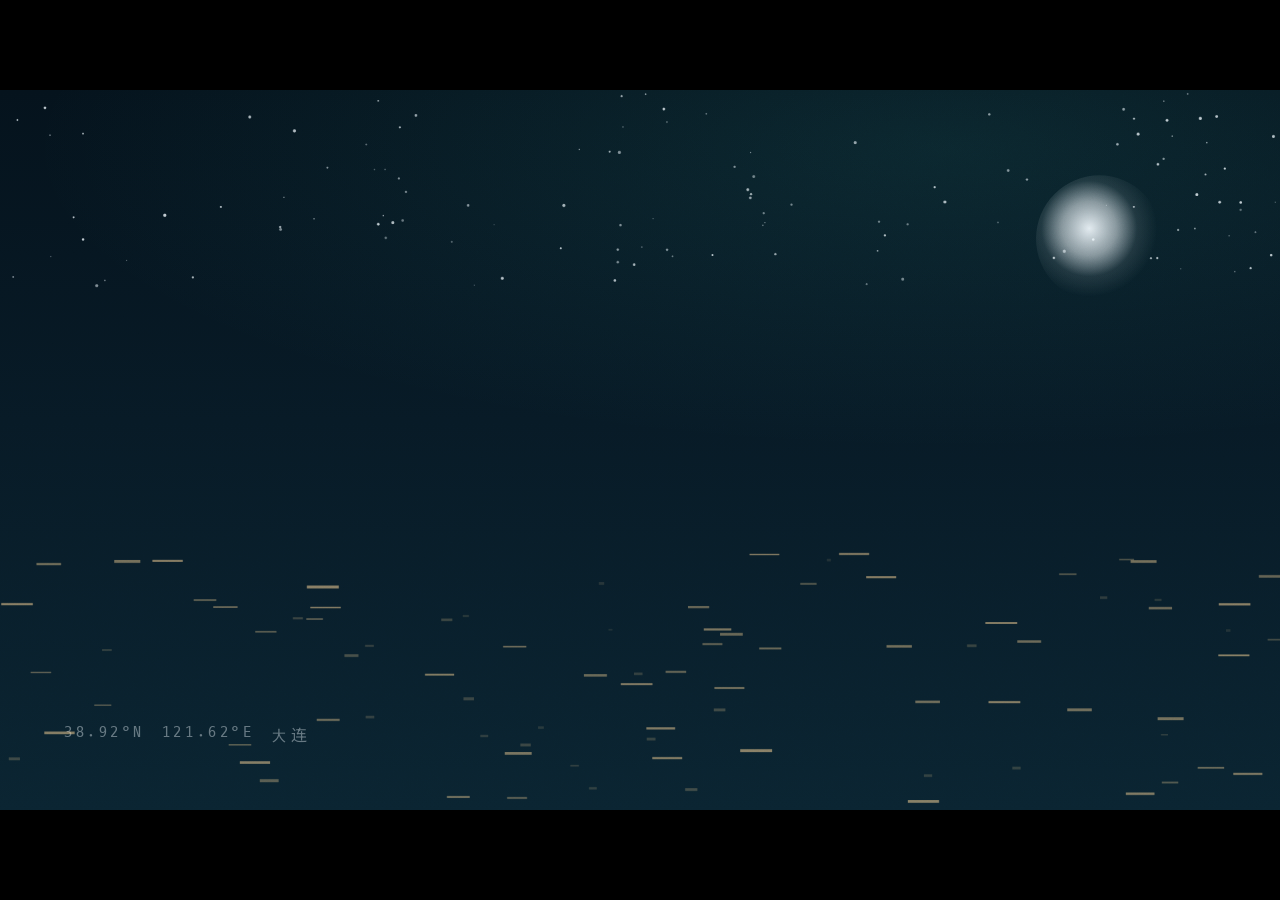
==== d/index.html @ abb71cd9 "手机竖屏版：新增 9:16 重新排版版 + 按屏幕自动分发的入口 - 目录改为 /d/（16:9 · 1920×1080）+ /m/（9:16 · 1080×1920）+ 根入口 index.html" ====
<!doctype html>
<html lang="zh-CN">
<head>
  <meta charset="utf-8">
  <meta name="viewport" content="width=device-width, initial-scale=1">
  <title>大连，真是一次美妙的旅行</title>
  <link rel="stylesheet" href="css/player.css">
  <link rel="stylesheet" href="css/fxkit.css">
  <link rel="stylesheet" href="css/typefx.css">
  <link rel="stylesheet" href="css/fonts.css">
  <link rel="stylesheet" href="css/style.css">
</head>
<body>
  <div id="stage" data-width="1920" data-height="1080">

    <!-- persistent layers: sea colour, mood tint, drawn water/stars/steam -->
    <div class="bgsea"></div>
    <div class="tint"></div>
    <canvas class="field" id="field"></canvas>

    <!-- s01 · 开场 -->
    <section class="scene" id="s01">
      <div class="cam">
        <div class="moon"></div>
        <h1 class="hook">大海和 <em>时间</em>一起<br>造就的城市</h1>
        <div class="horizon"></div>
        <p class="hook-sub">中国 辽宁省 · 辽东半岛</p>
      </div>
    </section>

    <!-- s02 · 地图与不冻港 -->
    <section class="scene" id="s02">
      <div class="cam" id="cam02">
        <svg class="map" viewBox="0 0 1920 1080" width="1920" height="1080" aria-label="辽东半岛地图">
          <g class="coast"></g>
        </svg>
      </div>
      <!-- the type stays put while the camera travels: it must stay readable at every moment -->
      <div class="map-text">
        <p class="kicker">39°N · 121°E</p>
        <h2 class="serif-h">辽东半岛的<br>最南端，大连</h2>
        <p class="sub">冬天也不结冰的不冻港</p>
      </div>
    </section>

    <!-- s03 · 规模 -->
    <section class="scene" id="s03">
      <div class="cam" id="cam03">
        <div class="num-block" id="blk-pop">
          <p class="kicker">城市人口</p>
          <p class="num"><span class="v" id="popNum">745</span><span class="unit">万人</span></p>
          <p class="num-label">2020年人口普查</p>
        </div>
        <div class="num-block" id="blk-coast">
          <p class="num"><span class="v" id="coastNum">1,900</span><span class="unit">km</span></p>
          <p class="num-label">城市管理的海岸线 · 260多个岛屿</p>
        </div>
        <svg class="coastline" viewBox="0 0 900 760" width="900" height="760" aria-label="海岸线">
          <path class="cl-line" d="M20 470 C 130 400 190 520 300 455 C 400 396 470 505 570 430 C 660 362 760 470 880 392" />
          <g class="isles"></g>
        </svg>
      </div>
    </section>

    <!-- s04 · 星海广场 -->
    <section class="scene" id="s04">
      <div class="cam" id="cam04">
        <div class="sun"></div>
        <svg class="plaza-svg" viewBox="0 0 1920 1080" width="1920" height="1080" aria-label="星海广场">
          <path class="skyline" d="M860 640 L860 545 L930 545 L930 505 L1005 505 L1005 575 L1085 575 L1085 460 L1155 460 L1155 530 L1235 530 L1235 490 L1310 490 L1310 560 L1390 560 L1390 425 L1470 425 L1470 515 L1550 515 L1550 470 L1630 470 L1630 550 L1710 550 L1710 495 L1800 495 L1800 565 L1890 565 L1890 640 Z" />
          <line class="hr" x1="0" y1="640" x2="1920" y2="640" />
          <ellipse class="plaza" cx="960" cy="880" rx="700" ry="120" />
          <g class="plaza-stars"></g>
        </svg>
        <div class="s04-text">
          <p class="kicker">星海广场</p>
          <h2 class="serif-h">星之海</h2>
          <p class="sub">名字并不夸张的地方</p>
        </div>
      </div>
    </section>

    <!-- s05 · 有轨电车 -->
    <section class="scene" id="s05">
      <div class="cam" id="cam05">
        <svg class="tram-wrap" viewBox="0 0 1920 1080" width="1920" height="1080" aria-label="有轨电车">
          <g class="tram"></g>
        </svg>
        <div class="s05-text">
          <p class="kicker">有轨电车</p>
          <h2 class="serif-h">一百多年<br>的轨道</h2>
        </div>
      </div>
    </section>

    <!-- s06 · 俄罗斯风情街 -->
    <section class="scene" id="s06">
      <div class="cam" id="cam06">
        <svg class="street-wrap" viewBox="0 0 2600 1080" width="2600" height="1080" aria-label="俄罗斯风情街">
          <g class="street"></g>
        </svg>
      </div>
      <!-- fixed type over the travelling street -->
      <div class="s06-text">
        <p class="kicker">俄罗斯风情街</p>
        <h2 class="serif-h">远东的巴黎</h2>
        <p class="sub">俄罗斯人梦想中的港口城市</p>
      </div>
    </section>

    <!-- s07 · 旅顺 -->
    <section class="scene" id="s07">
      <div class="cam" id="cam07">
        <svg class="port-wrap" viewBox="0 0 1920 1080" width="1920" height="1080" aria-label="旅顺的老港">
          <defs>
            <linearGradient id="beamGrad" x1="1" y1="0" x2="0" y2="0">
              <stop offset="0%" stop-color="rgba(255, 214, 150, 0.55)" />
              <stop offset="100%" stop-color="rgba(255, 214, 150, 0)" />
            </linearGradient>
          </defs>
          <g class="beam-g">
            <path class="beam" d="M1108 296 L140 96 L140 496 Z" />
          </g>
          <g class="lh">
            <rect x="1072" y="330" width="72" height="370" />
            <rect x="1060" y="296" width="96" height="40" />
            <path class="lamp" d="M1084 296 L1132 296 L1122 258 L1094 258 Z" />
            <circle class="lamp-gl" cx="1108" cy="276" r="26" />
          </g>
          <line class="hr" x1="0" y1="700" x2="1920" y2="700" />
          <g class="pier">
            <rect x="900" y="700" width="120" height="54" />
            <rect x="1060" y="706" width="96" height="48" />
            <rect x="1196" y="700" width="140" height="54" />
            <rect x="1380" y="710" width="88" height="44" />
            <rect x="1508" y="702" width="130" height="52" />
            <rect x="1680" y="712" width="90" height="42" />
          </g>
          <g class="cranes">
            <path d="M1300 700 L1300 470 L1420 470 L1420 500 L1330 500" />
            <path d="M1560 700 L1560 520 L1660 520 L1660 548 L1590 548" />
          </g>
          <g class="reflect">
            <line x1="880" y1="760" x2="1260" y2="760" />
            <line x1="960" y1="806" x2="1200" y2="806" />
            <line x1="1180" y1="780" x2="1520" y2="780" />
            <line x1="1240" y1="826" x2="1440" y2="826" />
          </g>
        </svg>
        <div class="s07-text">
          <p class="kicker">旅顺 · 旧称亚瑟港</p>
          <h2 class="serif-h">上个世纪的<br>港口</h2>
        </div>
      </div>
    </section>

    <!-- s08 · 餐桌 -->
    <section class="scene" id="s08">
      <div class="cam" id="cam08">
        <div class="table-top"></div>
        <svg class="dish-wrap" viewBox="0 0 1920 1080" width="1920" height="1080" aria-label="一桌海味">
          <ellipse class="plate-rim" cx="1250" cy="620" rx="400" ry="310" />
          <ellipse class="plate" cx="1250" cy="620" rx="368" ry="282" />
          <g class="food abalone" transform="translate(1150 470)">
            <ellipse class="body" cx="0" cy="0" rx="66" ry="46" />
            <path class="top" d="M-54 -8 C -30 -40 30 -40 54 -8 C 30 10 -30 10 -54 -8 Z" />
            <circle class="hole" cx="-30" cy="6" r="6" />
            <circle class="hole" cx="-8" cy="12" r="6" />
            <circle class="hole" cx="16" cy="10" r="6" />
            <circle class="hole" cx="36" cy="2" r="5" />
          </g>
          <g class="food urchin" transform="translate(1435 630)">
            <path class="spikes" d="M0 -46 L-10 -78 M18 -42 L34 -70 M34 -30 L62 -46 M42 -12 L74 -14 M42 12 L74 16 M34 30 L62 48 M18 42 L32 70 M0 46 L-8 78 M-18 42 L-34 70 M-34 30 L-62 48 M-42 12 L-74 16 M-42 -12 L-74 -14 M-34 -30 L-62 -46 M-18 -42 L-32 -70" />
            <circle class="body" cx="0" cy="0" r="46" />
            <circle class="core" cx="-8" cy="-6" r="14" />
          </g>
          <g class="food scallop" transform="translate(1250 810)">
            <path class="fan" d="M-84 -18 L0 -104 L84 -18 A 96 96 0 0 1 -84 -18 Z" />
            <path class="ridges" d="M0 -104 L0 -6 M-38 -78 L-24 -6 M38 -78 L24 -6 M-66 -48 L-46 -8 M66 -48 L46 -8" />
            <circle class="hinge" cx="0" cy="-10" r="12" />
          </g>
        </svg>
        <div class="s08-text">
          <p class="kicker">海鲜</p>
          <h2 class="serif-h">晚餐变成<br>大海</h2>
        </div>
      </div>
    </section>

    <!-- s09 · 金石滩，夏天与冬天 -->
    <section class="scene" id="s09">
      <div class="cam" id="cam09">
        <div class="season summer">
          <div class="sky warm"></div>
          <div class="water teal"></div>
          <div class="shore gold"></div>
          <svg class="fig-wrap" viewBox="0 0 1920 1080" width="1920" height="1080" aria-hidden="true">
            <g class="pebbles"></g>
            <g class="crowd">
              <path d="M420 905 a 22 22 0 0 1 44 0 l 10 72 h -64 Z" />
              <circle cx="442" cy="852" r="17" />
              <path d="M540 915 a 20 20 0 0 1 40 0 l 9 62 h -58 Z" />
              <circle cx="560" cy="866" r="15" />
              <path d="M1420 900 a 22 22 0 0 1 44 0 l 10 76 h -64 Z" />
              <circle cx="1442" cy="847" r="17" />
              <path class="umbrella" d="M700 830 q 90 -70 180 0 Z" />
              <line class="pole" x1="790" y1="830" x2="790" y2="905" />
              <path class="umbrella" d="M1540 855 q 84 -66 168 0 Z" />
              <line class="pole" x1="1624" y1="855" x2="1624" y2="925" />
            </g>
          </svg>
        </div>
        <div class="season winter">
          <div class="sky cold"></div>
          <div class="water silver"></div>
          <div class="shore pale"></div>
          <svg class="fig-wrap" viewBox="0 0 1920 1080" width="1920" height="1080" aria-hidden="true">
            <g class="walker" transform="translate(760 905)">
              <ellipse class="shadow" cx="0" cy="6" rx="120" ry="14" />
              <circle cx="0" cy="-96" r="18" />
              <path d="M-22 -74 a 22 22 0 0 1 44 0 l 8 74 h -60 Z" />
            </g>
          </svg>
        </div>
        <div class="hline"></div>
        <div class="s09-text">
          <div class="t1">
            <p class="kicker">金石滩 · 夏</p>
            <h2 class="serif-h">金色卵石海滩</h2>
          </div>
          <div class="t2">
            <p class="kicker">金石滩 · 冬</p>
            <h2 class="serif-h">冷成银色的海</h2>
          </div>
        </div>
      </div>
    </section>

    <!-- s10 · 距离 -->
    <section class="scene" id="s10">
      <div class="cam" id="cam10">
        <svg class="chart-wrap" viewBox="0 0 1920 1080" width="1920" height="1080" aria-label="从首尔到大连">
          <g class="dotgrid"></g>
          <path class="arc" d="M420 780 Q 950 430 1480 420" />
          <circle class="pt" cx="420" cy="780" r="11" />
          <circle class="pt pt2" cx="1480" cy="420" r="11" />
          <g class="plane"><path d="M0 -30 L7 -12 L30 -6 L7 0 L4 30 L-4 30 L-7 0 L-30 -6 L-7 -12 Z" /></g>
        </svg>
        <p class="city-label lbl-seoul">首尔 · ICN</p>
        <p class="city-label lbl-dalian">大连 · DLC</p>
        <div class="s10-text">
          <span class="hero">1个半小时</span>
          <p class="sub">从首尔出发，周末就能到</p>
        </div>
      </div>
    </section>

    <!-- s11 · 结尾卡 -->
    <section class="scene" id="s11">
      <div class="cam" id="cam11">
        <div class="horizon end"></div>
        <div class="end-text">
          <h1 class="end-title">大连，真是一次美妙的旅行</h1>
          <p class="end-sub">DALIAN · 辽宁 · 中国</p>
        </div>
      </div>
    </section>

    <!-- signature wipe: the horizon line becomes a panel that carries the cut -->
    <div class="sweep"></div>

    <div class="hud">
      <span>38.92°N</span><span>121.62°E</span><span>大连</span>
    </div>

    <svg class="grain" width="1920" height="1080" aria-hidden="true">
      <filter id="grainF"><feTurbulence type="fractalNoise" baseFrequency="0.8" numOctaves="3" stitchTiles="stitch" /><feColorMatrix values="0 0 0 0 1  0 0 0 0 1  0 0 0 0 1  0 0 0 0.05 0" /></filter>
      <rect width="100%" height="100%" filter="url(#grainF)" />
    </svg>
  </div>

  <script src="vendor/gsap/gsap.min.js"></script>
  <script src="vendor/gsap/SplitText.min.js"></script>
  <script src="vendor/gsap/CustomEase.min.js"></script>
  <script src="vendor/gsap/CustomBounce.min.js"></script>
  <script src="vendor/gsap/CustomWiggle.min.js"></script>
  <script src="vendor/gsap/DrawSVGPlugin.min.js"></script>
  <script src="vendor/gsap/MorphSVGPlugin.min.js"></script>
  <script src="vendor/gsap/MotionPathPlugin.min.js"></script>
  <script src="vendor/gsap/TextPlugin.min.js"></script>
  <script src="vendor/gsap/ScrambleTextPlugin.min.js"></script>
  <script src="js/cues.js"></script>
  <script>
    /* This piece has no narration — its track is pure silence. Telling the engine so (audio: '') makes it drive
       the clock itself: playback starts instantly, nothing waits for the mp3, and the browser's audio autoplay
       policy is never involved (which is what used to leave the start screen on screen).
       Delete this block the moment the piece gets a real narration track (script.json "narration": true). */
    (function () {
      const d = window.VIDEO_DATA;
      if (d && d.narration === false) { d.audio = ''; d.audioDuration = 0; }
    })();
  </script>
  <script src="js/player.js"></script>
  <script src="js/fxkit.js"></script>
  <script src="js/typefx.js"></script>
  <script src="js/art/core.js"></script>
  <script src="js/art/coast.js"></script>
  <script src="js/art/tram.js"></script>
  <script src="js/art/street.js"></script>
  <script src="js/scenes.js"></script>
  <script>
    /* The piece plays itself, in the window, the moment it has rendered — no buttons, no start screen.
       The player's start screen is hidden while that works; it comes back by itself (with its buttons) only if
       the browser refuses to start. `?noautoplay` holds the first frame: press Space (window) or Enter (fullscreen)
       when your recorder is rolling. */
    (function () {
      /* the player's own start screen speaks Korean or English; this piece is Chinese, so localize it.
         (It normally never shows — only if autoplay is refused, or with ?noautoplay.) */
      function localize() {
        const title = document.querySelector('.vp-start-title');
        if (title) title.textContent = '载入中…';
        const btns = document.querySelectorAll('.vp-start-buttons .vp-btn');
        if (btns[0]) btns[0].textContent = '▶ 全屏播放';
        if (btns[1]) btns[1].textContent = '窗口内播放';
        const hint = document.querySelector('.vp-start-hint');
        if (hint) hint.textContent = 'Space 播放/暂停 · ←/→ 0.5 秒（Shift 5 秒）· Shift+>/< 变速 · F 全屏 · C 字幕 · D 调试 · R 重播';
      }

      document.body.classList.add('vp-nostart');
      const noAuto = /[?&]noautoplay\b/.test(location.search);
      if (noAuto) document.body.classList.remove('vp-nostart');

      function giveUp() { document.body.classList.remove('vp-nostart'); }   // show the player's own screen

      /* ask the browser first: if it says autoplay is not allowed here, don't even try (and leave the
         player's own screen up so a click can still start the piece). */
      function policyAllows() {
        try {
          const p = navigator.getAutoplayPolicy && navigator.getAutoplayPolicy('mediaelement');
          return !p || p !== 'disallowed';
        } catch (_) { return true; }
      }

      function begin() {
        const v = window.__video;
        if (!v || !policyAllows()) return giveUp();

        /* stay out of the way if anything else drives the playhead first: a verification tool, a recorder
           script, or a viewer scrubbing. Only start by ourselves if nobody has touched it. */
        let armed = true;
        const nativeSeek = v.seek;
        v.seek = function (x) { armed = false; return nativeSeek.apply(v, arguments); };

        let wait = 0;
        function arm() {
          if (!armed) return giveUp();
          if (++wait < 72) return requestAnimationFrame(arm);      // ~1.2 s of stillness, then start
          let tries = 0;
          function watch() {
            if (document.body.classList.contains('vp-playing')) return;   // running: nothing to show
            if (++tries < 100) requestAnimationFrame(watch);              // ~1.5 s grace, then fall back
            else giveUp();
          }
          try {
            Promise.resolve(v.play()).then(() => requestAnimationFrame(watch)).catch(giveUp);
          } catch (_) { giveUp(); }
        }
        requestAnimationFrame(arm);
      }

      function ready() { localize(); if (!noAuto) begin(); }

      if (document.body.classList.contains('vp-ready')) ready();
      else new MutationObserver((_, o) => {
        if (document.body.classList.contains('vp-ready')) { o.disconnect(); ready(); }
      }).observe(document.body, { attributes: true, attributeFilter: ['class'] });
    })();
  </script>
</body>
</html>
---- d/css/player.css ----
/* player.css — runtime chrome (stage scaling, start screen, captions, debug bar).
   Author styles go in style.css. */

/* Fonts — ONLY SIL OFL 1.1 catalogue fonts, downloaded from their official sources by new_project.mjs /
   add_font.mjs (sha256-verified) and kept unmodified with their licence files in fonts/. Never name a system or remote font anywhere (system-ui, Menlo, SF Mono, Arial, Malgun Gothic…):
   they differ per machine, so the recording won't match what was verified, and some carry
   licences that don't allow use in a published video. Check with scripts/check_fonts.mjs. */
@font-face {
  font-family: 'Pretendard';           /* © Kil Hyung-jin · OFL 1.1 · fonts/Pretendard-LICENSE.txt */
  src: url('../fonts/PretendardVariable.woff2') format('woff2');
  font-weight: 45 920;
  font-style: normal;
  font-display: block;
}
@font-face {
  font-family: 'D2Coding';             /* © NAVER · OFL 1.1 (RFN "D2Coding": keep the file unmodified) · fonts/d2coding/OFL.txt */
  src: url('../fonts/d2coding/D2Coding-Ver1.3.3-20260725.ttf') format('truetype');
  font-weight: 100 599;
  font-style: normal;
  font-display: block;
}
@font-face {
  font-family: 'D2Coding';
  src: url('../fonts/d2coding/D2CodingBold-Ver1.3.3-20260725.ttf') format('truetype');
  font-weight: 600 900;
  font-style: normal;
  font-display: block;
}

html, body {
  margin: 0;
  height: 100%;
  background: #000;
  overflow: hidden;
}

body {
  font-family: 'Pretendard', sans-serif;
  -webkit-font-smoothing: antialiased;
  -moz-osx-font-smoothing: grayscale;
}

/* The stage is designed at a fixed logical size (data-width × data-height) and scaled to fit. */
#stage {
  position: absolute;
  left: 50%;
  top: 50%;
  transform-origin: 50% 50%;
  overflow: hidden;
  word-break: keep-all;          /* Korean: break lines between words, not syllables */
  overflow-wrap: break-word;
}

#stage > .scene {
  position: absolute;
  inset: 0;
}

body.vp-playing:not(.vp-cursor),
body.vp-ended:not(.vp-cursor) {
  cursor: none;
}

/* ---------- start screen ---------- */
.vp-start {
  position: fixed;
  inset: 0;
  z-index: 100;
  display: flex;
  flex-direction: column;
  align-items: center;
  justify-content: center;
  gap: 28px;
  background: rgba(8, 9, 12, 0.72);
  backdrop-filter: blur(10px);
  color: #fff;
  text-align: center;
  padding: 24px;
}
.vp-start.vp-hidden { display: none; }
.vp-start-title {
  font-size: clamp(22px, 3.2vw, 44px);
  font-weight: 700;
  letter-spacing: -0.02em;
  max-width: 900px;
  word-break: keep-all;
}
.vp-start-title.vp-error { color: #ff8a80; font-size: 20px; font-weight: 600; }
.vp-start-buttons { display: flex; gap: 12px; flex-wrap: wrap; justify-content: center; }
.vp-btn {
  font: inherit;
  font-size: 17px;
  font-weight: 600;
  padding: 14px 26px;
  border-radius: 999px;
  border: 1px solid rgba(255, 255, 255, 0.35);
  background: transparent;
  color: #fff;
  cursor: pointer;
}
.vp-btn-primary { background: #fff; color: #0b0c10; border-color: #fff; }
.vp-btn:disabled { opacity: 0.4; cursor: default; }
.vp-btn:focus-visible { outline: 3px solid #7cc4ff; outline-offset: 3px; }
.vp-start-hint { font-size: 13px; opacity: 0.6; }
.vp-start-warn { font-size: 14px; color: #ffcc80; }
.vp-start-warn:empty { display: none; }

/* ---------- captions (inside the stage, so they scale with it) ----------
   Defaults: Noto Sans KR Bold, one line, as low as possible with a small margin.
   Override on #stage: --caption-bottom, --caption-max, --caption-font. */
.vp-captions {
  position: absolute;
  left: 50%;
  bottom: var(--caption-bottom, 20px);
  transform: translateX(-50%);
  z-index: 1000;
  max-width: var(--caption-max, 80%);
  padding: 0.35em 0.9em;
  border-radius: 0.35em;
  background: rgba(0, 0, 0, 0.62);
  color: #fff;
  font-family: var(--caption-font, 'Noto Sans KR', 'Pretendard', sans-serif);
  font-size: 40px;
  font-weight: 700;
  line-height: 1.4;
  letter-spacing: -0.01em;
  text-align: center;
  white-space: nowrap;           /* always one line — player.js cuts long cues into timed segments */
  opacity: 0;
  pointer-events: none;
}
.vp-captions.vp-on { opacity: 1; }
.vp-captions.vp-measure { visibility: hidden; opacity: 0; left: 0; bottom: 0; transform: none; max-width: none; }

/* ---------- debug bar (outside the stage) ---------- */
.vp-debug {
  position: fixed;
  left: 0;
  right: 0;
  bottom: 0;
  z-index: 90;
  padding: 10px 16px 14px;
  background: rgba(0, 0, 0, 0.78);
  color: #e8e8e8;
  font: 13px/1.4 'D2Coding', 'Pretendard', monospace;
  display: none;
}
.vp-debug.vp-on { display: block; }
.vp-debug-info { white-space: nowrap; overflow: hidden; text-overflow: ellipsis; margin-bottom: 8px; }
.vp-debug-bar { position: relative; height: 18px; background: #2a2d34; border-radius: 4px; cursor: pointer; overflow: hidden; }
.vp-debug-fill { position: absolute; left: 0; top: 0; bottom: 0; background: rgba(124, 196, 255, 0.35); pointer-events: none; }
.vp-debug-mark { position: absolute; top: 3px; bottom: 3px; background: rgba(255, 255, 255, 0.22); border-left: 2px solid #7cc4ff; pointer-events: none; }

/* ---------- playback speed toast (outside the stage) ---------- */
.vp-rate {
  position: fixed; left: 50%; top: 12%; transform: translateX(-50%);
  z-index: 200; pointer-events: none;
  padding: 10px 20px; border-radius: 999px;
  background: rgba(0, 0, 0, 0.62); color: #fff;
  font: 600 20px/1.2 'Pretendard', sans-serif;
  opacity: 0; transition: opacity 0.2s ease;
}
.vp-rate.vp-on { opacity: 1; }
---- d/css/fxkit.css ----
/* fxkit.css — styles for js/fxkit.js (link after player.css). Layers are created by FXKit.install(). */

.fxkit-layer { position: absolute; inset: 0; pointer-events: none; overflow: hidden; }
.fxkit-canvas { position: absolute; left: 0; top: 0; pointer-events: none; }
.fxkit-flash { position: absolute; inset: 0; pointer-events: none; opacity: 0; }

/* rings / pings: a 200px circle scaled by GSAP (size 1 = 200px diameter) */
.fxkit-ring { position: absolute; left: 0; top: 0; width: 200px; height: 200px; margin: -100px 0 0 -100px;
              border-radius: 50%; border: 3px solid var(--fxkit-ring, rgb(var(--fxkit-accent-rgb, 89, 243, 224))); box-sizing: border-box; opacity: 0; }

/* comic SFX word: display font (falls back to the stage font if --display is not installed) with a white outline */
.fxkit-sfx { position: absolute; left: 0; top: 0; font-family: var(--display); font-weight: 900; font-size: 130px; line-height: 1;
             white-space: nowrap; color: var(--fxkit-sfx, var(--accent-2, #ff7a45));
             text-shadow: 5px 0 0 #fff, -5px 0 0 #fff, 0 5px 0 #fff, 0 -5px 0 #fff, 4px 4px 0 #fff, -4px 4px 0 #fff, 4px -4px 0 #fff,
                          -4px -4px 0 #fff, 0 12px 0 rgba(0, 0, 0, .35); }

/* light leak: a huge soft blob swept across the frame */
.fxkit-leak { position: absolute; left: -20%; top: -20%; width: 140%; height: 140%; mix-blend-mode: screen; pointer-events: none; opacity: 0;
              background: radial-gradient(closest-side at 50% 50%, rgba(190, 255, 248, .6), rgba(89, 243, 224, .18) 45%, rgba(0, 0, 0, 0) 100%); }
.fxkit-leak.warm { background: radial-gradient(closest-side at 50% 50%, rgba(255, 226, 170, .6), rgba(255, 140, 90, .18) 45%, rgba(0, 0, 0, 0) 100%); }

/* odometer: each digit is a column clipped to 1em. A text-shadow inherited by the digits would be cut at each
   box and show as faint rectangles — so the digits carry NO text-shadow and the glow is a filter on the wrapper.
   Override the glow per number with --fxkit-odo-glow, e.g. drop-shadow(0 0 22px rgba(89,243,224,.5)). */
.fxkit-odo { display: inline-block; white-space: nowrap; text-shadow: none;
             filter: var(--fxkit-odo-glow, drop-shadow(0 8px 18px rgba(0, 6, 18, .5))); }
.fxkit-od { display: inline-block; height: 1em; overflow: hidden; vertical-align: -0.145em; line-height: 1;
            -webkit-mask-image: linear-gradient(180deg, transparent 0%, #000 7%, #000 93%, transparent 100%);
            mask-image: linear-gradient(180deg, transparent 0%, #000 7%, #000 93%, transparent 100%); }
.fxkit-odo-mono .fxkit-od { vertical-align: -0.2em; }
.fxkit-odsep { display: inline-block; overflow: hidden; vertical-align: top; }
.fxkit-ods { display: block; }
.fxkit-ods i { display: block; height: 1em; line-height: 1; font-style: normal; }

/* glint: an overlay copy of the text, painted only inside a moving light band (tween --gx) */
.fxkit-glo { position: absolute; left: 0; right: 0; top: 0; white-space: nowrap; pointer-events: none; text-shadow: none; text-align: inherit;
             color: transparent; -webkit-text-fill-color: transparent;
             background-image: linear-gradient(105deg, rgba(255,255,255,0) 0%, rgba(255,255,255,0) 42%, rgba(255,255,255,.95) 48%,
                               rgba(220,255,250,.9) 51%, rgba(255,255,255,0) 57%, rgba(255,255,255,0) 100%);
             background-size: 300% 100%; background-position: var(--gx, 100%) 0; -webkit-background-clip: text; background-clip: text; }
---- d/css/typefx.css ----
/* typefx.css — styles for js/typefx.js (link after player.css). Elements are created by TypeFX; see references/type-fx.md. */

/* split units: the outer element belongs to the timeline (tl tweens), the inner .tx-i to TypeFX channels */
.tx-i { display: inline-block; }

/* the original content of a copied element: no box of its own, so wrapping never changes the layout;
   hidden with visibility (inherited) while copies stand in for it */
.tx-o { display: contents; }

/* copies (shards, glitch bands, extrusion layers, smear ghosts): exact overlays of the original box.
   aria-hidden + data-fx-copy: snapshot.mjs does not count them as overlapping text; check_fonts still checks their glyphs */
.tx-copies { position: absolute; left: 0; top: 0; pointer-events: none; visibility: hidden; }
.tx-copy { position: absolute; left: 0; top: 0; width: 100%; height: 100%; box-sizing: border-box; }

/* tinted copies (extrusion sides, RGB split): one flat colour, no inherited decoration */
.tx-tint { -webkit-text-fill-color: currentColor; text-shadow: none; -webkit-text-stroke: 0; filter: none; background: none; }
.tx-tint * { color: inherit !important; -webkit-text-fill-color: currentColor !important; text-shadow: none !important;
             -webkit-text-stroke: 0 !important; background: none !important; filter: none !important; }

/* motion-blur ghosts of split units: stacked on the unit, written by TypeFX */
.tx-ghost { position: absolute; left: 0; top: 0; pointer-events: none; }

/* glyph outlines (js/glyphs.js) and raster type canvases */
.tx-svg { position: absolute; left: 0; top: 0; overflow: visible; pointer-events: none; }
.tx-canvas { position: absolute; left: 0; top: 0; pointer-events: none; }
---- d/css/fonts.css ----
/* fonts.css — @font-face for fonts added with scripts/add_font.mjs (catalogue or Google Fonts OFL). Generated; don't add other fonts by hand. */

/* gowun-batang — Serif (바탕/명조): emotional stories, editorial pieces, quotes, literary titles. Regular + Bold. */
@font-face {
  font-family: 'Gowun Batang';   /* SIL OFL 1.1 · © 2021 The Gowun Batang Project Authors (Yanghee Ryu) · fonts/gowun-batang/OFL.txt */
  src: url('../fonts/gowun-batang/GowunBatang-Regular.ttf') format('truetype');
  font-weight: 400;
  font-style: normal;
  font-display: block;
}
@font-face {
  font-family: 'Gowun Batang';   /* SIL OFL 1.1 · © 2021 The Gowun Batang Project Authors (Yanghee Ryu) · fonts/gowun-batang/OFL.txt */
  src: url('../fonts/gowun-batang/GowunBatang-Bold.ttf') format('truetype');
  font-weight: 700;
  font-style: normal;
  font-display: block;
}

/* noto-sans-sc — Google Fonts ofl/notosanssc @ 7085eb89a950 · SANS_SERIF */
@font-face {
  font-family: 'Noto Sans SC';   /* SIL OFL 1.1 · (c) 2014-2021 Adobe (http://www.adobe.com/), with Reserved Font Name 'Source'. · fonts/noto-sans-sc/OFL.txt */
  src: url('../fonts/noto-sans-sc/NotoSansSC[wght].ttf') format('truetype');
  font-weight: 100 900;
  font-style: normal;
  font-display: block;
}

/* noto-serif-sc — Google Fonts ofl/notoserifsc @ 7085eb89a950 · SERIF */
@font-face {
  font-family: 'Noto Serif SC';   /* SIL OFL 1.1 · (c) 2017-2024 Adobe (http://www.adobe.com/). · fonts/noto-serif-sc/OFL.txt */
  src: url('../fonts/noto-serif-sc/NotoSerifSC[wght].ttf') format('truetype');
  font-weight: 200 900;
  font-style: normal;
  font-display: block;
}
---- d/css/style.css ----
/* style.css — 대련, 참으로 멋진 여행
   Art direction: night-sea navy, one lantern amber, one sea teal. The horizon line is the motif:
   it appears in every scene as a different thing (sea line, coastline, rule, rail, cornice, plate rim, season cut, underline).
   All sizes are stage pixels (1920×1080). */

:root {
  --bg: #071a26;
  --surface: #0d2534;
  --ink: #04121c;
  --fg: #eef6fb;
  --muted: #7e9aab;
  --accent: #ffb454;      /* lantern amber */
  --accent-2: #45d6c8;    /* sea teal */

  /* SIL OFL 1.1 fonts only — never a system font in these stacks.
     Chinese: Noto Sans SC / Noto Serif SC (Google Fonts ofl/, installed by add_font.mjs).
     Latin + numerals: Pretendard (tabular figures); mono labels: D2Coding. */
  --font: 'Noto Sans SC', 'Pretendard', sans-serif;
  --serif: 'Noto Serif SC', 'Noto Sans SC', serif;
  --num: 'Pretendard', 'Noto Sans SC', sans-serif;
  --mono: 'D2Coding', 'Noto Sans SC', monospace;
}

#stage {
  background: var(--bg);
  color: var(--fg);
  font-family: var(--font);
}

/* aspect 16:9 · stage 1920×1080 */
:root { --safe: 96px; --safe-top: 96px; --safe-bottom: 96px; --safe-right: 96px; }
#stage { --caption-bottom: 20px; --caption-max: 1200px; --caption-font: 'Noto Sans SC', 'Pretendard', sans-serif; }

/* ---------------------------------------------------------------- persistent layers */

.bgsea {
  position: absolute; inset: 0; z-index: 0;
  background:
    radial-gradient(120% 70% at 74% 8%, rgba(69, 214, 200, 0.10), rgba(69, 214, 200, 0) 60%),
    linear-gradient(180deg, #04121c 0%, #071a26 46%, #0a2431 100%);
}

.tint { position: absolute; inset: 0; z-index: 1; background: var(--tint, transparent); opacity: 0.5; }

.field { position: absolute; inset: 0; width: 100%; height: 100%; z-index: 33; pointer-events: none; }

.hud {
  position: absolute; left: 96px; bottom: 96px; z-index: 30;
  display: flex; gap: 26px;
  font-family: var(--mono); font-size: 24px; letter-spacing: 0.22em;
  color: rgba(238, 246, 251, 0.40);
}

.grain { position: absolute; inset: 0; z-index: 50; pointer-events: none; mix-blend-mode: overlay; }

/* the signature cut: the horizon line becomes a panel that carries the scene change */
.sweep {
  position: absolute; inset: 0; z-index: 40;
  background: var(--bg); transform: scaleY(0); transform-origin: 50% 100%;
}
.sweep::before {
  content: ''; position: absolute; left: 0; right: 0; top: 0; height: 4px;
  background: linear-gradient(90deg, rgba(69, 214, 200, 0) 4%, var(--accent-2) 50%, rgba(69, 214, 200, 0) 96%);
}

/* ---------------------------------------------------------------- scene scaffolding */

.scene { position: absolute; inset: 0; overflow: hidden; visibility: hidden; }
.cam { position: absolute; inset: 0; }

.kicker {
  margin: 0 0 18px;
  font-family: var(--mono); font-size: 28px; letter-spacing: 0.26em;
  color: var(--accent-2); text-transform: uppercase;
}
.serif-h {
  margin: 0; font-family: var(--serif); font-weight: 700; font-size: 92px;
  line-height: 1.24; letter-spacing: -0.01em; word-break: keep-all; text-wrap: balance;
}
.sub { margin: 22px 0 0; font-size: 34px; font-weight: 500; color: var(--muted); letter-spacing: -0.01em; }
.hr { stroke: rgba(238, 246, 251, 0.30); stroke-width: 2; }

/* ---------------------------------------------------------------- s01 ─ 훅 */

#s01 .cam { transform-origin: 50% 62%; }
#s01 .hook {
  position: absolute; left: 160px; top: 296px; width: 1320px; margin: 0;
  font-size: 118px; font-weight: 800; line-height: 1.18; letter-spacing: -0.03em;
  word-break: keep-all;
  text-shadow: none;
  filter: drop-shadow(0 10px 28px rgba(2, 10, 18, 0.65));
}
#s01 .hook em { font-family: var(--serif); font-style: normal; font-weight: 700; color: var(--accent); }
#s01 .horizon {
  position: absolute; left: 0; top: 672px; width: 1920px; height: 3px;
  background: linear-gradient(90deg, rgba(69, 214, 200, 0) 0%, rgba(69, 214, 200, 0.85) 24%, rgba(238, 246, 251, 0.9) 50%, rgba(69, 214, 200, 0.85) 76%, rgba(69, 214, 200, 0) 100%);
  transform-origin: 0% 50%;
}
#s01 .hook-sub {
  position: absolute; left: 164px; top: 730px; margin: 0;
  font-family: var(--mono); font-size: 30px; letter-spacing: 0.2em; color: var(--muted);
}
#s01 .moon {
  position: absolute; right: 176px; top: 128px; width: 190px; height: 190px; border-radius: 50%;
  background: radial-gradient(circle at 42% 42%, rgba(238, 246, 251, 0.95) 0%, rgba(238, 246, 251, 0.55) 26%, rgba(238, 246, 251, 0.10) 46%, rgba(238, 246, 251, 0) 66%);
}

/* ---------------------------------------------------------------- s02 ─ 지도와 부동항 */

#s02 .map { position: absolute; inset: 0; }
#s02 .map-text { position: absolute; left: 140px; top: 250px; width: 700px; }
#s02 .coast-land { fill: rgba(238, 246, 251, 0.07); stroke: rgba(69, 214, 200, 0.55); stroke-width: 2.5; }
#s02 .coast-grid line { stroke: rgba(126, 154, 171, 0.16); stroke-width: 1; }
#s02 .coast-grid text { fill: rgba(126, 154, 171, 0.55); font-family: var(--mono); font-size: 22px; letter-spacing: 0.2em; }
#s02 .coast-island { fill: rgba(69, 214, 200, 0.30); stroke: rgba(69, 214, 200, 0.6); stroke-width: 1.5; }
#s02 .coast-label { fill: rgba(126, 154, 171, 0.8); font-family: var(--mono); font-size: 26px; letter-spacing: 0.3em; }
#s02 .coast-tip-name { fill: var(--fg); font-family: var(--serif); font-size: 54px; font-weight: 700; }
#s02 .coast-tip-sub { fill: var(--accent); font-family: var(--mono); font-size: 24px; letter-spacing: 0.3em; }
#s02 .coast-pin { fill: var(--accent); }
#s02 .coast-port { fill: rgba(238, 246, 251, 0.5); }
#s02 .coast-ship { fill: var(--fg); }
#s02 .coast-wake { stroke: rgba(238, 246, 251, 0.45); stroke-width: 3; fill: none; }

/* ---------------------------------------------------------------- s03 ─ 규모 */

#s03 .num-block { position: absolute; left: 140px; width: 820px; }
#blk-pop { top: 252px; }
#blk-coast { top: 592px; }
#s03 .num { margin: 0; display: flex; align-items: baseline; gap: 16px; }
#s03 .num .v {
  font-family: var(--num);
  font-size: 150px; font-weight: 900; letter-spacing: -0.04em; line-height: 1;
  font-variant-numeric: tabular-nums;
}
#s03 .num .unit { font-family: var(--serif); font-size: 54px; color: var(--accent); }
#s03 .num-label { margin: 16px 0 0; font-family: var(--mono); font-size: 28px; letter-spacing: 0.1em; color: var(--muted); }
#s03 .coastline { position: absolute; left: 1010px; top: 200px; width: 820px; height: 700px; }
#s03 .cl-line { fill: none; stroke: rgba(69, 214, 200, 0.85); stroke-width: 4; stroke-linecap: round; }
#s03 .isle { fill: rgba(255, 180, 84, 0.9); }

/* ---------------------------------------------------------------- s04 ─ 성해광장 */

#s04 .plaza-svg { position: absolute; inset: 0; }
#s04 .skyline { fill: rgba(4, 18, 28, 0.85); }
#s04 .plaza { fill: rgba(255, 180, 84, 0.06); stroke: rgba(69, 214, 200, 0.7); stroke-width: 4; }
#s04 .plaza-star { fill: var(--accent); }
#s04 .s04-text { position: absolute; left: 140px; top: 210px; width: 700px; }
#s04 .sun {
  position: absolute; left: 1300px; top: 140px; width: 190px; height: 190px; border-radius: 50%;
  background: radial-gradient(circle at 50% 50%, rgba(255, 214, 150, 0.98) 0%, rgba(255, 180, 84, 0.55) 34%, rgba(255, 140, 60, 0.16) 58%, rgba(255, 140, 60, 0) 74%);
}

/* ---------------------------------------------------------------- s05 ─ 노면전차 */

#s05 .tram-wrap { position: absolute; inset: 0; }
#s05 .s05-text { position: absolute; left: 140px; top: 140px; width: 620px; }

/* ---------------------------------------------------------------- s06 ─ 러시아 거리 */

#s06 .street-wrap { position: absolute; left: 0; top: 0; }
#s06 .s06-text { position: absolute; left: 140px; top: 150px; width: 760px; }

/* ---------------------------------------------------------------- s07 ─ 뤼순 */

#s07 .port-wrap { position: absolute; inset: 0; }
#s07 .s07-text { position: absolute; left: 140px; top: 208px; width: 640px; }
#s07 .lh rect { fill: rgba(238, 246, 251, 0.16); stroke: rgba(238, 246, 251, 0.45); stroke-width: 2; }
#s07 .lamp { fill: rgba(255, 214, 150, 0.9); }
#s07 .lamp-gl { fill: rgba(255, 190, 110, 0.22); }
#s07 .beam { fill: url(#beamGrad); }
#s07 .pier rect { fill: rgba(238, 246, 251, 0.13); }
#s07 .cranes path { fill: none; stroke: rgba(238, 246, 251, 0.28); stroke-width: 3; }
#s07 .reflect line { stroke: rgba(255, 190, 110, 0.18); stroke-width: 3; }

/* ---------------------------------------------------------------- s08 ─ 식탁 */

#s08 .table-top {
  position: absolute; inset: 0;
  background: radial-gradient(120% 90% at 66% 46%, #3b2412 0%, #241407 46%, #120a04 100%);
}
#s08 .dish-wrap { position: absolute; inset: 0; }
#s08 .plate-rim { fill: rgba(238, 246, 251, 0.10); }
#s08 .plate { fill: rgba(238, 246, 251, 0.16); stroke: rgba(255, 180, 84, 0.55); stroke-width: 3; }
#s08 .abalone .body { fill: #b98a52; }
#s08 .abalone .top { fill: #d8a76a; }
#s08 .abalone .hole { fill: rgba(20, 12, 6, 0.75); }
#s08 .urchin .body { fill: #6b3f4e; }
#s08 .urchin .core { fill: #40202c; }
#s08 .urchin .spikes { stroke: #8a5566; stroke-width: 5; stroke-linecap: round; fill: none; }
#s08 .scallop .fan { fill: #d9c08c; stroke: rgba(120, 96, 60, 0.5); stroke-width: 2; }
#s08 .scallop .ridges { stroke: rgba(120, 96, 60, 0.45); stroke-width: 3; fill: none; }
#s08 .scallop .hinge { fill: #b99a63; }
#s08 .s08-text { position: absolute; left: 140px; top: 250px; width: 640px; }

/* ---------------------------------------------------------------- s09 ─ 금석탄 (여름/겨울) */

#s09 .season { position: absolute; inset: 0; }
#s09 .sky { position: absolute; left: 0; top: 0; width: 1920px; height: 560px; }
#s09 .water { position: absolute; left: 0; top: 560px; width: 1920px; height: 300px; }
#s09 .shore { position: absolute; left: 0; top: 860px; width: 1920px; height: 220px; }
#s09 .sky.warm { background: linear-gradient(180deg, #2e4a63 0%, #8ea2a5 42%, #e9c48e 82%, #f6dcae 100%); }
#s09 .water.teal { background: linear-gradient(180deg, #1a8f9c 0%, #146d7d 58%, #0e5462 100%); }
#s09 .shore.gold { background: linear-gradient(180deg, #e0b877 0%, #cfa260 60%, #b58748 100%); }
#s09 .sky.cold { background: linear-gradient(180deg, #46596a 0%, #7d8f9c 48%, #b9c6ce 100%); }
#s09 .water.silver { background: linear-gradient(180deg, #9db1bd 0%, #7e929f 58%, #64798a 100%); }
#s09 .shore.pale { background: linear-gradient(180deg, #cbd5da 0%, #b3c0c7 62%, #98a7b0 100%); }
#s09 .fig-wrap { position: absolute; inset: 0; }
#s09 .pebble { fill: rgba(120, 88, 44, 0.45); }
#s09 .crowd path, #s09 .crowd circle { fill: rgba(9, 22, 30, 0.55); }
#s09 .crowd .umbrella { fill: rgba(255, 122, 69, 0.78); }
#s09 .crowd .pole { stroke: rgba(9, 22, 30, 0.6); stroke-width: 4; }
#s09 .walker circle, #s09 .walker path { fill: rgba(22, 34, 44, 0.7); }
#s09 .walker .shadow { fill: rgba(30, 44, 54, 0.28); }
#s09 .hline {
  position: absolute; left: 0; top: 557px; width: 1920px; height: 4px;
  background: linear-gradient(90deg, rgba(238, 246, 251, 0) 0%, rgba(238, 246, 251, 0.85) 30%, rgba(238, 246, 251, 0.85) 70%, rgba(238, 246, 251, 0) 100%);
}
#s09 .s09-text { position: absolute; left: 140px; top: 176px; width: 980px; }
#s09 .t1, #s09 .t2 { position: absolute; left: 0; top: 0; width: 980px; }
#s09 .t2 .kicker { color: var(--fg); }

/* ---------------------------------------------------------------- s10 ─ 거리 */

#s10 .chart-wrap { position: absolute; inset: 0; }
#s10 .dotgrid circle { fill: rgba(126, 154, 171, 0.22); }
#s10 .arc { fill: none; stroke: rgba(69, 214, 200, 0.85); stroke-width: 3; stroke-dasharray: 14 16; }
#s10 .pt { fill: var(--accent); }
#s10 .pt2 { fill: var(--accent-2); }
#s10 .plane path { fill: var(--fg); }
#s10 .city-label { position: absolute; margin: 0; font-family: var(--mono); font-size: 30px; letter-spacing: 0.16em; color: var(--muted); }
#s10 .lbl-seoul { left: 186px; top: 802px; }
#s10 .lbl-dalian { left: 1560px; top: 372px; color: var(--accent); }
#s10 .s10-text { position: absolute; left: 260px; top: 104px; width: 1400px; text-align: center; }
#s10 .hero {
  font-family: var(--num);
  font-size: 150px; font-weight: 900; letter-spacing: -0.04em; line-height: 1;
  display: inline-block; text-shadow: none; filter: drop-shadow(0 8px 26px rgba(2, 10, 18, 0.6));
}
#s10 .s10-text .sub { font-size: 34px; }

/* ---------------------------------------------------------------- s11 ─ 엔드카드 */

#s11 .cam { transform-origin: 50% 66%; }
#s11 .horizon {
  position: absolute; left: 480px; top: 660px; width: 960px; height: 3px;
  background: linear-gradient(90deg, rgba(255, 180, 84, 0) 0%, var(--accent) 30%, rgba(238, 246, 251, 0.9) 50%, var(--accent) 70%, rgba(255, 180, 84, 0) 100%);
  transform-origin: 0% 50%;
}
#s11 .end-text { position: absolute; left: 160px; top: 400px; width: 1600px; text-align: center; }
#s11 .end-title {
  margin: 0; font-family: var(--serif); font-weight: 700; font-size: 104px; line-height: 1.2;
  letter-spacing: -0.01em; word-break: keep-all; text-shadow: none;
  filter: drop-shadow(0 10px 30px rgba(2, 10, 18, 0.7));
}
#s11 .end-sub {
  margin: 40px 0 0; font-family: var(--mono); font-size: 30px; letter-spacing: 0.34em; color: var(--muted);
}

/* ---------------------------------------------------------------- autoplay (no start screen)

   The piece plays itself in the window as soon as it has rendered; the player's start screen stays hidden
   while that works and comes back on its own only when a browser refuses to start (see index.html). */
body.vp-nostart .vp-start { display: none !important; }

/* ---------------------------------------------------------------- headline masks (each line rises out of its own box) */

.ln { display: block; overflow: clip; padding: 0.12em 0; margin: -0.12em 0; }
.inner { display: inline-block; }

/* ---------------------------------------------------------------- s02 · 지도 (port strokes) */

#s02 .coast-port path { fill: none; stroke: rgba(238, 246, 251, 0.5); stroke-width: 5; stroke-linecap: round; }

/* ---------------------------------------------------------------- s05 · 노면전차 (art/tram.js) */

#s05 .tram-wire { stroke: rgba(238, 246, 251, 0.22); stroke-width: 3; }
#s05 .tram-poles path { fill: none; stroke: rgba(238, 246, 251, 0.18); stroke-width: 6; }
#s05 .tram-ties line { stroke: rgba(238, 246, 251, 0.10); stroke-width: 5; }
#s05 .tram-rails .rail { stroke: rgba(238, 246, 251, 0.5); stroke-width: 6; stroke-linecap: round; }
#s05 .tram-shadow { fill: rgba(2, 10, 18, 0.55); }
#s05 .tram-roof { fill: #dbe4e4; }
#s05 .tram-shell { fill: #efe4cd; }
#s05 .tram-band { fill: #1e6b63; }
#s05 .tram-skirt { fill: #143029; }
#s05 .tram-wins .win { fill: #ffca7a; }
#s05 .tram-door { fill: #e4d8c0; }
#s05 .tram-door-line { stroke: rgba(20, 30, 40, 0.32); stroke-width: 3; }
#s05 .tram-lights .lamp { fill: #ffe9c4; }
#s05 .tram-lights .glow { fill: rgba(255, 200, 120, 0.2); }
#s05 .tram-lights .small { fill: #ffd79a; }
#s05 .tram-bogies rect { fill: #143029; }
#s05 .tram-bogies .wheel { fill: #2b3a3d; stroke: rgba(238, 246, 251, 0.3); stroke-width: 3; }
#s05 .tram-panto line, #s05 .tram-panto path { fill: none; stroke: rgba(238, 246, 251, 0.65); stroke-width: 5; stroke-linecap: round; }
#s05 .tram-panto .shoe { stroke-width: 8; }
#s05 .tram-plate { fill: rgba(30, 107, 99, 0.9); }

/* ---------------------------------------------------------------- s06 · 러시아 거리 (art/street.js) */

#s06 .facade .body { fill: rgba(238, 246, 251, 0.075); }
#s06 .facade .roof { fill: rgba(238, 246, 251, 0.13); }
#s06 .facade .string { fill: rgba(69, 214, 200, 0.40); }
#s06 .facade .pilaster { fill: rgba(238, 246, 251, 0.05); }
#s06 .win { fill: #ffca7a; }
#s06 .pavement { fill: rgba(4, 18, 28, 0.85); }
#s06 .pavement-line { stroke: rgba(255, 180, 84, 0.35); stroke-width: 3; }
#s06 .lamp-post path { fill: none; stroke: rgba(238, 246, 251, 0.26); stroke-width: 5; }
#s06 .lamp-gl { fill: rgba(255, 190, 110, 0.3); }
#s06 .lamp-head { fill: #ffd79a; }
#s06 .curtain { fill: rgba(238, 246, 251, 0.22); }
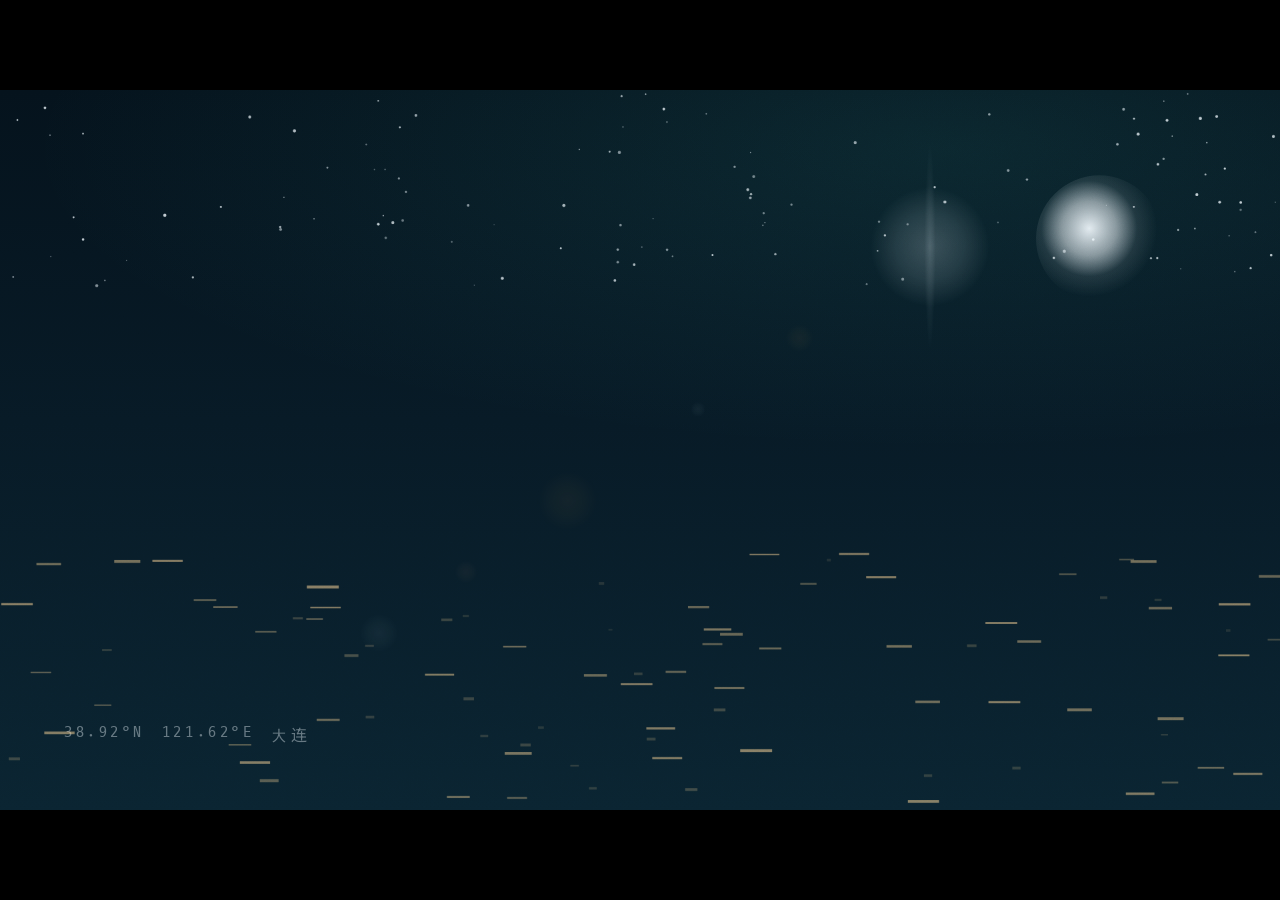
==== commit 0c370942: "キネティック・タイポグラフィ強化：文字を図形として動かす - 字形轮廓（SIL OFL 1.1 · js/glyphs.js）で「时间」融化、「大连」「上个世纪」从笔画组合、结尾标题聚集成形 - 分割" ====
--- a/d/index.html
+++ b/d/index.html
@@ -26,6 +26,7 @@
         <div class="horizon"></div>
         <p class="hook-sub">中国 辽宁省 · 辽东半岛</p>
       </div>
+      <div class="glyph" id="g-time"></div>
     </section>
 
     <!-- s02 · 地图与不冻港 -->
@@ -36,9 +37,17 @@
         </svg>
       </div>
       <!-- the type stays put while the camera travels: it must stay readable at every moment -->
+      <div class="glyph" id="g-dalian"></div>
+      <svg class="compass" viewBox="-60 -60 120 120" width="120" height="120" aria-hidden="true">
+        <circle class="cp-ring" cx="0" cy="0" r="46" />
+        <circle class="cp-ring thin" cx="0" cy="0" r="34" />
+        <path class="cp-needle" d="M0 -40 L10 0 L0 40 L-10 0 Z" />
+        <path class="cp-line" d="M-52 0 L52 0 M0 -52 L0 52" />
+      </svg>
+      <div class="radar"></div>
       <div class="map-text">
         <p class="kicker">39°N · 121°E</p>
-        <h2 class="serif-h">辽东半岛的<br>最南端，大连</h2>
+        <h2 class="serif-h">辽东半岛的<br>最南端</h2>
         <p class="sub">冬天也不结冰的不冻港</p>
       </div>
     </section>
@@ -64,6 +73,7 @@
 
     <!-- s04 · 星海广场 -->
     <section class="scene" id="s04">
+      <div class="floor"><div class="floor-grid"></div></div>
       <div class="cam" id="cam04">
         <div class="sun"></div>
         <svg class="plaza-svg" viewBox="0 0 1920 1080" width="1920" height="1080" aria-label="星海广场">
@@ -74,7 +84,7 @@
         </svg>
         <div class="s04-text">
           <p class="kicker">星海广场</p>
-          <h2 class="serif-h">星之海</h2>
+          <h2 class="serif-h"><svg class="star-mark" viewBox="0 0 24 24" width="34" height="34" aria-hidden="true"><path d="M12 0 L14.6 9.4 L24 12 L14.6 14.6 L12 24 L9.4 14.6 L0 12 L9.4 9.4 Z" /></svg> 星之海</h2>
           <p class="sub">名字并不夸张的地方</p>
         </div>
       </div>
@@ -103,7 +113,7 @@
       <!-- fixed type over the travelling street -->
       <div class="s06-text">
         <p class="kicker">俄罗斯风情街</p>
-        <h2 class="serif-h">远东的巴黎</h2>
+        <h2 class="serif-h">远东的<span class="neon-word">巴黎</span></h2>
         <p class="sub">俄罗斯人梦想中的港口城市</p>
       </div>
     </section>
@@ -147,9 +157,19 @@
             <line x1="1240" y1="826" x2="1440" y2="826" />
           </g>
         </svg>
+        <div class="glyph" id="g-century"></div>
+        <svg class="clock" viewBox="-60 -60 120 120" width="120" height="120" aria-hidden="true">
+          <circle class="ck-face" cx="0" cy="0" r="44" />
+          <g class="ck-ticks">
+            <path d="M0 -44 L0 -38 M0 44 L0 38 M-44 0 L-38 0 M44 0 L38 0 M31 -31 L27 -27 M-31 31 L-27 27 M31 31 L27 27 M-31 -31 L-27 -27" />
+          </g>
+          <line class="ck-hand hour" x1="0" y1="0" x2="0" y2="-24" />
+          <line class="ck-hand min" x1="0" y1="0" x2="0" y2="-34" />
+          <circle class="ck-pin" cx="0" cy="0" r="3" />
+        </svg>
         <div class="s07-text">
           <p class="kicker">旅顺 · 旧称亚瑟港</p>
-          <h2 class="serif-h">上个世纪的<br>港口</h2>
+          <h2 class="serif-h">港口</h2>
         </div>
       </div>
     </section>
@@ -180,6 +200,11 @@
             <circle class="hinge" cx="0" cy="-10" r="12" />
           </g>
         </svg>
+        <div class="food-labels">
+          <span class="food-label" data-for="abalone">鲍鱼<i></i></span>
+          <span class="food-label" data-for="urchin">海胆<i></i></span>
+          <span class="food-label" data-for="scallop">扇贝<i></i></span>
+        </div>
         <div class="s08-text">
           <p class="kicker">海鲜</p>
           <h2 class="serif-h">晚餐变成<br>大海</h2>
@@ -302,6 +327,7 @@
   </script>
   <script src="js/player.js"></script>
   <script src="js/fxkit.js"></script>
+  <script src="js/glyphs.js"></script>     <!-- glyph outlines: scripts/text_to_paths.mjs -->
   <script src="js/typefx.js"></script>
   <script src="js/art/core.js"></script>
   <script src="js/art/coast.js"></script>
--- a/d/css/fonts.css
+++ b/d/css/fonts.css
@@ -33,3 +33,12 @@
   font-style: normal;
   font-display: block;
 }
+
+/* space-grotesk — Google Fonts ofl/spacegrotesk @ 7085eb89a950 · SANS_SERIF */
+@font-face {
+  font-family: 'Space Grotesk';   /* SIL OFL 1.1 · Copyright 2020 The Space Grotesk Project Authors (https://github.com/floriankarsten/space-grotesk) · fonts/space-grotesk/OFL.txt */
+  src: url('../fonts/space-grotesk/SpaceGrotesk[wght].ttf') format('truetype');
+  font-weight: 300 700;
+  font-style: normal;
+  font-display: block;
+}
--- a/d/css/style.css
+++ b/d/css/style.css
@@ -17,7 +17,8 @@
      Latin + numerals: Pretendard (tabular figures); mono labels: D2Coding. */
   --font: 'Noto Sans SC', 'Pretendard', sans-serif;
   --serif: 'Noto Serif SC', 'Noto Sans SC', serif;
-  --num: 'Pretendard', 'Noto Sans SC', sans-serif;
+  --num: 'Space Grotesk', 'Pretendard', 'Noto Sans SC', sans-serif;
+  --display: 'Space Grotesk', 'Noto Sans SC', sans-serif;   /* Latin display + numerals */
   --mono: 'D2Coding', 'Noto Sans SC', monospace;
 }
 
@@ -153,7 +154,11 @@
 /* ---------------------------------------------------------------- s05 ─ 노면전차 */
 
 #s05 .tram-wrap { position: absolute; inset: 0; }
-#s05 .s05-text { position: absolute; left: 140px; top: 140px; width: 620px; }
+#s05 .s05-text {
+  position: absolute; left: 140px; top: 150px; width: 620px;
+  display: flex; flex-direction: column-reverse; align-items: flex-start;   /* the label sits under the line,
+                                                                               clear of the type that drops in */
+}
 
 /* ---------------------------------------------------------------- s06 ─ 러시아 거리 */
 
@@ -253,6 +258,7 @@
   filter: drop-shadow(0 10px 30px rgba(2, 10, 18, 0.7));
 }
 #s11 .end-sub {
+  font-family: var(--display);
   margin: 40px 0 0; font-family: var(--mono); font-size: 30px; letter-spacing: 0.34em; color: var(--muted);
 }
 
@@ -261,6 +267,61 @@
    The piece plays itself in the window as soon as it has rendered; the player's start screen stays hidden
    while that works and comes back on its own only when a browser refuses to start (see index.html). */
 body.vp-nostart .vp-start { display: none !important; }
+
+/* ---------------------------------------------------------------- kinetic type: glyph groups, icons, labels
+
+   Glyph outlines (js/glyphs.js, built by scripts/text_to_paths.mjs from SIL OFL 1.1 fonts) let the letters
+   themselves move — melt, assemble from strokes. The containers are zero-size points placed by js/scenes.js. */
+
+.glyph { position: absolute; left: 0; top: 0; width: 0; height: 0; z-index: 12; }
+
+.compass, .clock { position: absolute; right: 150px; top: 168px; z-index: 8; opacity: 0.75; }
+.compass .cp-ring { fill: none; stroke: rgba(69, 214, 200, 0.5); stroke-width: 1.6; }
+.compass .cp-ring.thin { stroke: rgba(238, 246, 251, 0.28); }
+.compass .cp-needle { fill: rgba(255, 180, 84, 0.85); }
+.compass .cp-line { stroke: rgba(238, 246, 251, 0.22); stroke-width: 1.2; }
+
+.clock .ck-face { fill: none; stroke: rgba(238, 246, 251, 0.35); stroke-width: 1.6; }
+.clock .ck-ticks path { stroke: rgba(238, 246, 251, 0.45); stroke-width: 1.6; }
+.clock .ck-hand { stroke: rgba(255, 214, 150, 0.9); stroke-width: 2.4; stroke-linecap: round; }
+.clock .ck-hand.min { stroke: rgba(238, 246, 251, 0.7); stroke-width: 1.8; }
+.clock .ck-pin { fill: rgba(255, 180, 84, 0.95); }
+
+/* the radar sweep that crosses the map */
+.radar {
+  position: absolute; left: 0; top: 300px; width: 640px; height: 2px; z-index: 7;
+  background: linear-gradient(90deg, rgba(69, 214, 200, 0), rgba(69, 214, 200, 0.85), rgba(238, 246, 251, 0.95));
+  box-shadow: 0 0 18px rgba(69, 214, 200, 0.45);
+}
+
+/* a 3D floor grid under the plaza (CSS perspective, no WebGL) */
+.floor { position: absolute; left: -10%; right: -10%; bottom: 0; height: 620px; z-index: 2; perspective: 620px; overflow: hidden; }
+.floor-grid {
+  position: absolute; inset: -40% -20%;
+  background-image:
+    repeating-linear-gradient(90deg, rgba(69, 214, 200, 0.20) 0 1px, transparent 1px 72px),
+    repeating-linear-gradient(0deg, rgba(69, 214, 200, 0.16) 0 1px, transparent 1px 72px);
+  transform: rotateX(74deg) translateZ(0);
+  transform-origin: 50% 100%;
+  mask-image: linear-gradient(180deg, transparent 0%, rgba(0, 0, 0, 0.9) 55%, rgba(0, 0, 0, 1) 100%);
+  -webkit-mask-image: linear-gradient(180deg, transparent 0%, rgba(0, 0, 0, 0.9) 55%, rgba(0, 0, 0, 1) 100%);
+}
+
+/* a small star glyph before 星之海, and the night-sign word in the street scene */
+.star-mark { fill: var(--accent); width: 0.6em; height: 0.6em; margin-right: 0.24em; vertical-align: 0.04em; }
+.neon-word { color: #ffe6bd; }
+
+/* the annotated dishes: each label appears with a leader line on its word */
+.food-labels { position: absolute; left: 560px; top: 380px; z-index: 14; }
+.food-label {
+  position: absolute; left: 0; display: flex; align-items: center; gap: 14px;
+  font-family: var(--mono); font-size: 30px; letter-spacing: 0.14em; color: var(--fg);
+}
+.food-label i { display: block; width: 96px; height: 1px; background: linear-gradient(90deg, rgba(255, 180, 84, 0.15), rgba(255, 180, 84, 0.9)); position: relative; }
+.food-label i::after { content: ''; position: absolute; right: -5px; top: -2.5px; width: 6px; height: 6px; border-radius: 50%; background: var(--accent); }
+.food-label[data-for="abalone"] { top: 0; }
+.food-label[data-for="urchin"] { top: 176px; }
+.food-label[data-for="scallop"] { top: 352px; }
 
 /* ---------------------------------------------------------------- headline masks (each line rises out of its own box) */
 
